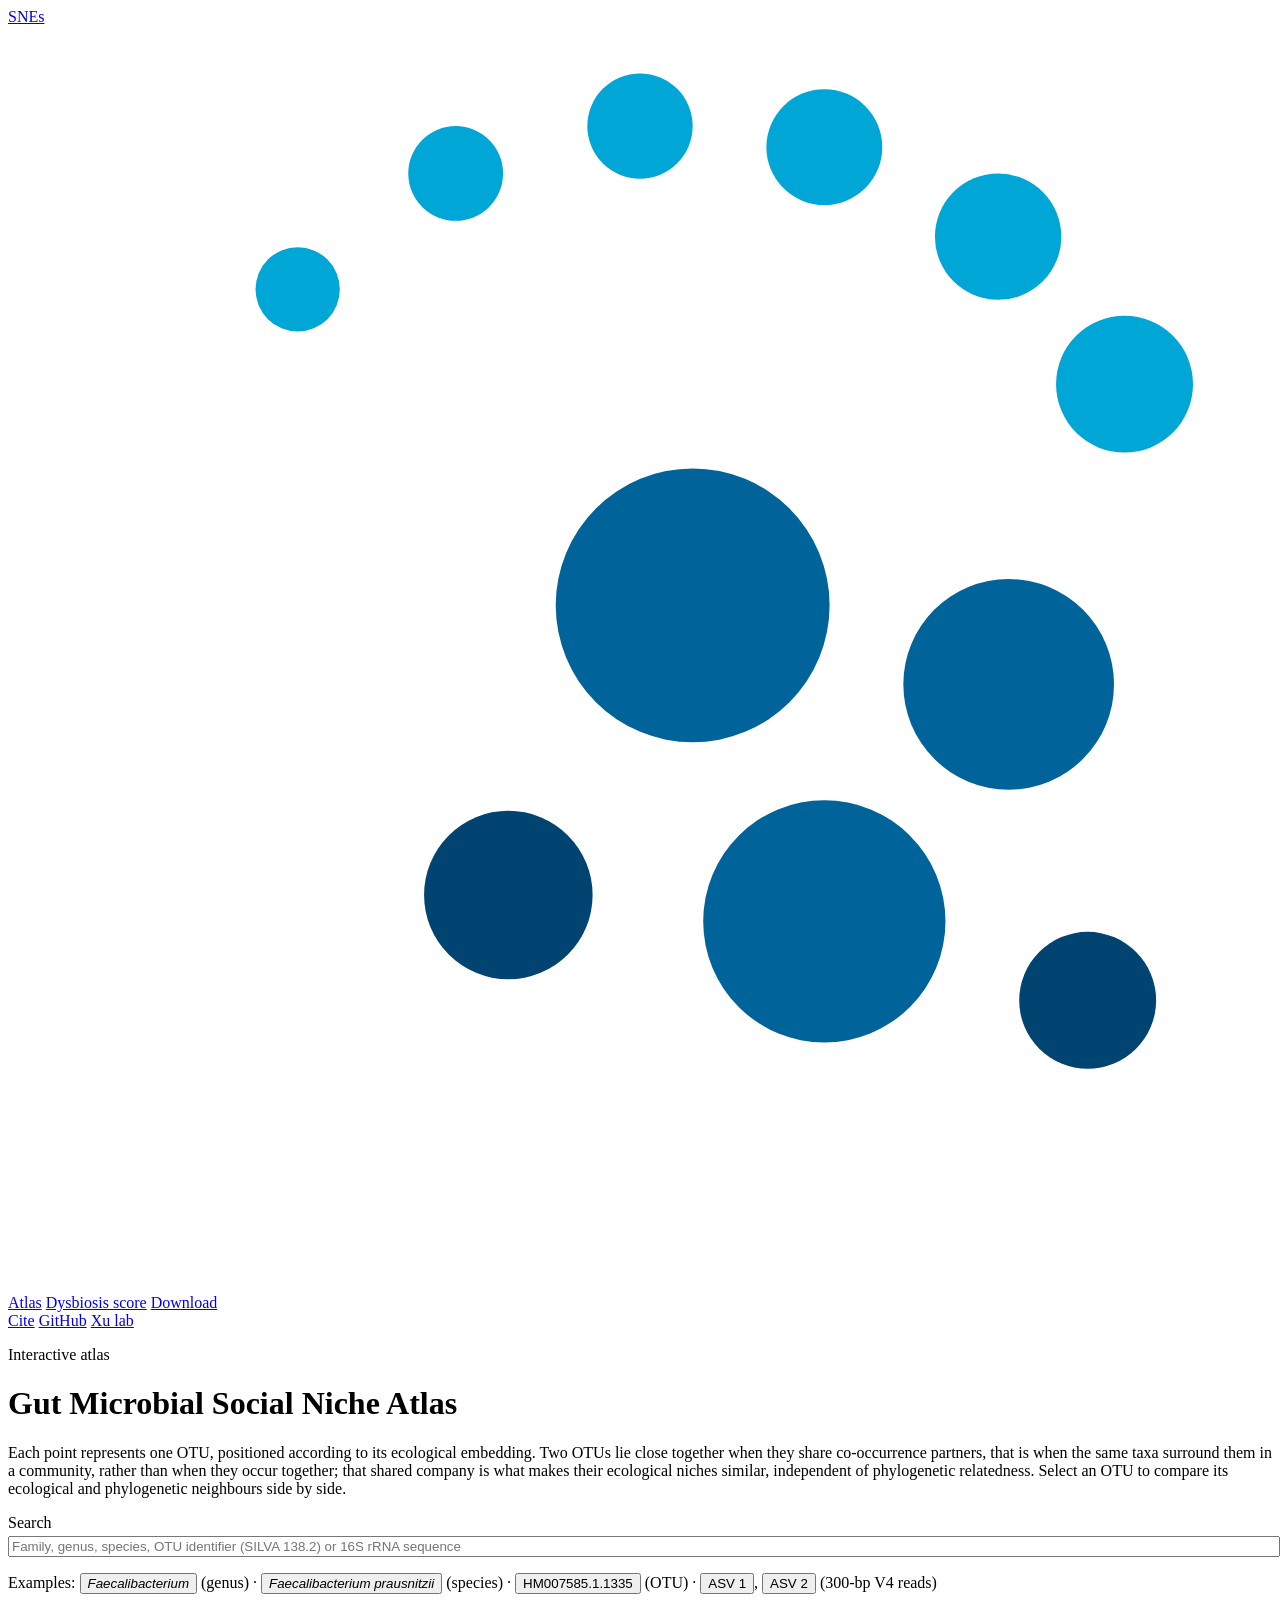
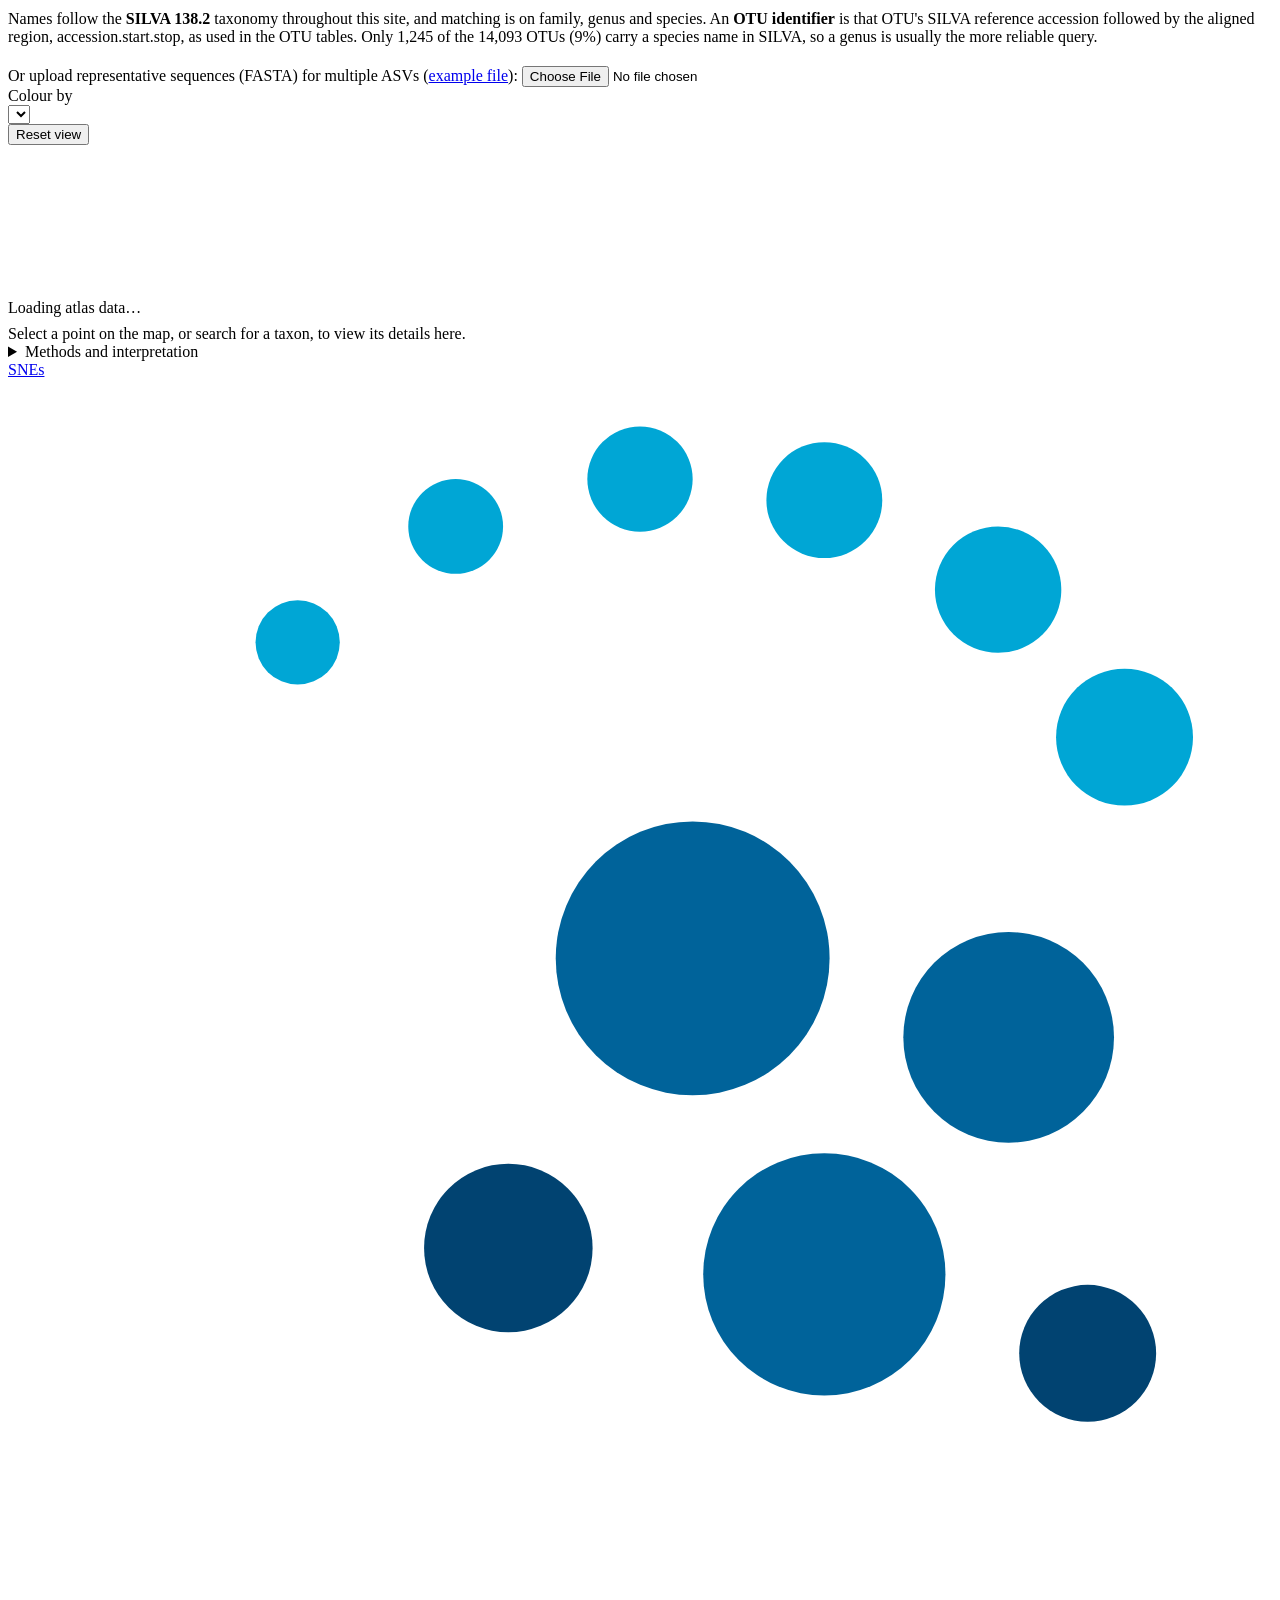
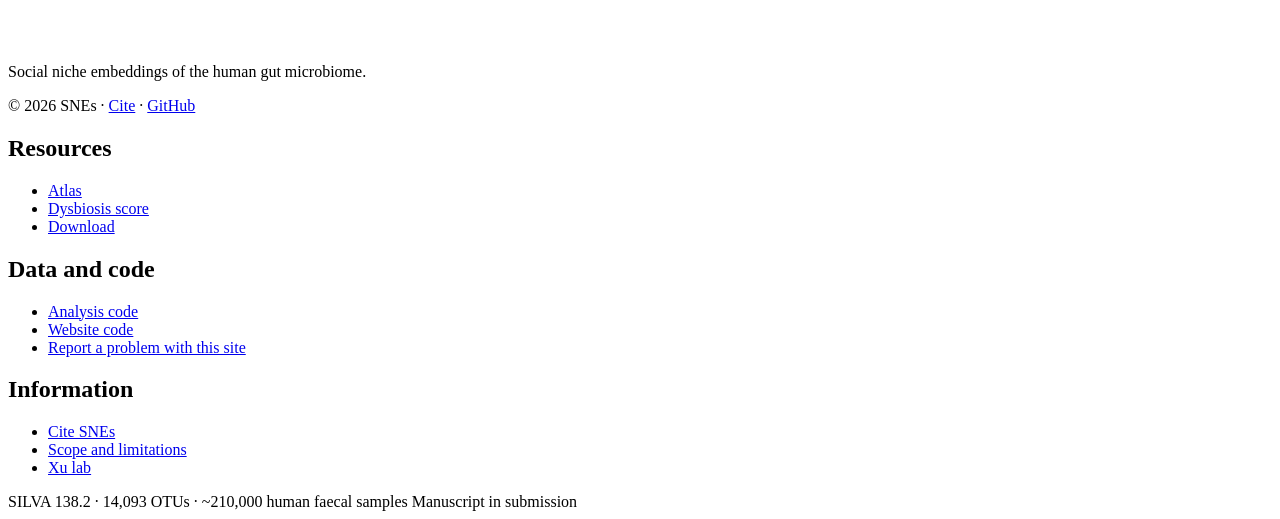
==== web/atlas/index.html @ dbc8ffb1 "Drop the research-use notice from the footer; the dysbiosis page carries it where it matters" ====
<!DOCTYPE html>
<html lang="en">
<head>
<meta charset="utf-8">
<meta name="viewport" content="width=device-width, initial-scale=1">
<title>Gut Microbial Social Niche Atlas — SNEs</title>
<meta name="description" content="An interactive map of 14,093 human gut OTUs based on ecological embeddings, with predicted traits and their cross-validated performance.">
<link rel="icon" href="/favicon.svg" type="image/svg+xml">
<link rel="stylesheet" href="/assets/css/main.css?v=5">
</head>
<body>

<header class="site-header">
  <div class="site-header__inner">
    <a class="logo" href="/" aria-label="SNEs home">
      <span class="logo__word">SNEs</span>
      <svg class="logo__mark" viewBox="0 0 48 48" aria-hidden="true" focusable="false">
        <g fill="#00a6d5"><circle cx="11" cy="10" r="1.6"/><circle cx="17" cy="5.6" r="1.8"/><circle cx="24" cy="3.8" r="2"/><circle cx="31" cy="4.6" r="2.2"/><circle cx="37.6" cy="8" r="2.4"/><circle cx="42.4" cy="13.6" r="2.6"/></g>
        <g fill="#00639a"><circle cx="26" cy="22" r="5.2"/><circle cx="38" cy="25" r="4"/><circle cx="31" cy="34" r="4.6"/></g>
        <g fill="#014371"><circle cx="19" cy="33" r="3.2"/><circle cx="41" cy="37" r="2.6"/></g>
      </svg>
    </a>
    <nav class="site-nav" aria-label="Main">
      <a href="/atlas/" aria-current="page">Atlas</a>
      <a href="/dysbiosis/">Dysbiosis score</a>
      <a href="/download/">Download</a>
    </nav>
    <nav class="site-nav site-nav--utility" aria-label="Project">
      <a href="/cite/">Cite</a>
      <a href="https://github.com/xu-research-lab/microbial-embeddings">GitHub</a>
      <a href="https://xulab.pages.dev/en/">Xu lab</a>
    </nav>
  </div>
</header>

<main class="wrap">

  <div>
    <p class="kicker">Interactive atlas</p>
    <h1>Gut Microbial Social Niche Atlas</h1>
    <p class="lede mt-12">
      Each point represents one OTU, positioned according to its ecological
      embedding. Two OTUs lie close together when they share co-occurrence
      partners, that is when the same taxa surround them in a community, rather
      than when they occur together; that shared company is what makes their
      ecological niches similar, independent of phylogenetic relatedness.
      Select an OTU to compare its ecological and phylogenetic neighbours side
      by side.
    </p>
  </div>

  <div class="mt-24">
    <div class="spread" style="gap:24px; align-items:flex-end">
      <div style="flex:1 1 320px; min-width:280px">
        <label for="search">Search</label>
        <input type="text" id="search" placeholder="Family, genus, species, OTU identifier (SILVA 138.2) or 16S rRNA sequence"
               autocomplete="off" style="width:100%; margin-top:4px">
        <p class="small muted mt-8 examples" id="search-examples" style="margin-bottom:0">
          Examples:
          <button type="button" class="link" data-query="Faecalibacterium"><i>Faecalibacterium</i></button> (genus) ·
          <button type="button" class="link" data-query="Faecalibacterium prausnitzii"><i>Faecalibacterium prausnitzii</i></button> (species) ·
          <button type="button" class="link" data-query="HM007585.1.1335">HM007585.1.1335</button> (OTU) ·
          <button type="button" class="link" data-asv="0">ASV 1</button>,
          <button type="button" class="link" data-asv="1">ASV 2</button> (300-bp V4 reads)
        </p>
        <p class="small muted mt-8" style="margin-bottom:0">
          Names follow the <b>SILVA 138.2</b> taxonomy throughout this site, and
          matching is on family, genus and species. An <b>OTU identifier</b> is
          that OTU's SILVA reference accession followed by the aligned region,
          <span class="mono">accession.start.stop</span>, as used in the OTU
          tables. Only 1,245 of the 14,093 OTUs (9%) carry a species name in
          SILVA, so a genus is usually the more reliable query.
        </p>
        <p class="small muted mt-8" style="margin-bottom:0">
          <label for="reads" style="font-weight:400">Or upload representative sequences (FASTA) for multiple ASVs
            (<a href="/data/examples/atlas_asv_example.fasta" download>example file</a>):</label>
          <input type="file" id="reads" accept=".fasta,.fa,.fna,.fas,.txt" style="margin-top:4px; max-width:100%">
        </p>
        <div id="results" class="stack mt-8"></div>
      </div>
      <div>
        <label for="color-by">Colour by</label><br>
        <select id="color-by" class="mt-4"></select>
      </div>
      <div>
        <button id="reset" class="button--quiet" type="button">Reset view</button>
      </div>
    </div>
  </div>

  <div class="well mt-16" id="well">
      <canvas id="canvas" tabindex="0"
              aria-label="Scatter plot of 14,093 OTUs. Use the arrow keys to pan, plus and minus to zoom, zero to reset. The search box above reaches any taxon directly."></canvas>
      <div class="well__legend" id="legend" hidden></div>
      <div class="well__status" id="status">
        <p style="margin:0">Loading atlas data…</p>
        <div class="progress mt-8"><div class="progress__bar" id="bar"></div></div>
        <p class="small" id="progress-text" style="margin:8px 0 0"></p>
      </div>
  </div>

  <aside class="card card-panel mt-16" id="panel" aria-live="polite">
    <p class="muted" style="margin:0">Select a point on the map, or search for a taxon, to view its details here.</p>
  </aside>

  <div class="mt-24" id="methods">
    <details>
      <summary>Methods and interpretation</summary>
      <div class="stack mt-12">
        <p>
          <strong>Layout.</strong> Point positions are a UMAP projection of the
          100-dimensional ecological embeddings. Distances in two dimensions
          are approximate and should not be interpreted quantitatively; the
          ecological neighbour list gives cosine similarities in the full
          100-dimensional space.
        </p>
        <p>
          <strong>Names and identifiers.</strong> Every name on this site comes
          from the SILVA 138.2 SSU Ref NR99 taxonomy, so the ranks shown for an
          OTU are that one system rather than a mixture of sources. SILVA 138.2
          uses the current phylum names, which differ from the older ones still
          common in the literature: <i>Bacillota</i> (formerly Firmicutes),
          <i>Bacteroidota</i> (Bacteroidetes), <i>Pseudomonadota</i>
          (Proteobacteria) and <i>Actinomycetota</i> (Actinobacteria). An OTU
          identifier is the accession of the OTU's SILVA reference sequence
          followed by the region of it that is aligned, in the form
          <span class="mono">accession.start.stop</span>; the identifier
          <span class="mono">HM007585.1.1335</span>, for example, is bases 1 to
          1,335 of GenBank accession HM007585. These are the identifiers the
          OTU tables use, and the ones the dysbiosis score expects. A species
          name is given only where the SILVA record names an isolate: that is
          1,245 of the 14,093 OTUs. The others were sequenced from uncultured
          material and carry no species in SILVA, so they are reached by genus,
          by identifier, or by searching their sequence.
        </p>
        <p>
          <strong>The two neighbour lists.</strong> Ecological neighbours are
          ranked by the cosine similarity of the social niche embeddings, so
          1.000 would be an identical co-occurrence pattern across the
          approximately 210,000 samples. Phylogenetic neighbours are ranked by
          patristic distance on the SILVA 138.2 reference tree &mdash; the sum
          of the branch lengths along the path between the two OTUs, in
          substitutions per site &mdash; so 0 would be the same position in the
          tree. The two numbers answer different questions and are not on one
          scale; compare values within a column, not across the pair.
        </p>
        <p>
          <strong>Trait prediction.</strong> Traits are predicted by random
          forest classifiers trained on SNE vectors, with Traitar genome
          annotations as labels. Performance is estimated by
          leave-one-phylum-out cross-validation, in which all members of the
          test phylum are excluded from training. This is stricter than random
          splitting, and the resulting AUC is shown next to every prediction.
        </p>
        <p>
          <strong>Sequence search.</strong> Pasted or uploaded sequences are
          aligned on the server against the representative sequences of all
          14,093 OTUs at 97% identity, and are deleted after the search. A short
          amplicon may be equally similar to several OTUs; in that case, all
          matching OTUs are listed.
        </p>
        <p>
          <strong>Hidden traits.</strong> Predictions for traits with a
          cross-validated AUC below 0.65 are hidden by default because their
          predictive performance is low; they can be shown at the bottom of each
          OTU panel. BacDive measurements and Traitar genome annotations are
          always shown.
        </p>
      </div>
    </details>
  </div>

</main>

<footer class="site-footer">
  <div class="site-footer__inner">
    <div class="site-footer__brand">
      <a class="logo logo--large" href="/" aria-label="SNEs home">
        <span class="logo__word">SNEs</span>
        <svg class="logo__mark" viewBox="0 0 48 48" aria-hidden="true" focusable="false">
          <g fill="#00a6d5"><circle cx="11" cy="10" r="1.6"/><circle cx="17" cy="5.6" r="1.8"/><circle cx="24" cy="3.8" r="2"/><circle cx="31" cy="4.6" r="2.2"/><circle cx="37.6" cy="8" r="2.4"/><circle cx="42.4" cy="13.6" r="2.6"/></g>
          <g fill="#00639a"><circle cx="26" cy="22" r="5.2"/><circle cx="38" cy="25" r="4"/><circle cx="31" cy="34" r="4.6"/></g>
          <g fill="#014371"><circle cx="19" cy="33" r="3.2"/><circle cx="41" cy="37" r="2.6"/></g>
        </svg>
      </a>
      <p>Social niche embeddings of the human gut microbiome.</p>
      <p>&copy; 2026 SNEs &middot; <a href="/cite/">Cite</a> &middot; <a href="https://github.com/xu-research-lab/microbial-embeddings">GitHub</a></p>
    </div>
    <div>
      <h2>Resources</h2>
      <ul>
        <li><a href="/atlas/">Atlas</a></li>
        <li><a href="/dysbiosis/">Dysbiosis score</a></li>
        <li><a href="/download/">Download</a></li>
      </ul>
    </div>
    <div>
      <h2>Data and code</h2>
      <ul>
        <li><a href="https://github.com/xu-research-lab/microbial-embeddings">Analysis code</a></li>
        <li><a href="https://github.com/xu-research-lab/sne-website">Website code</a></li>
        <li><a href="https://github.com/xu-research-lab/sne-website/issues">Report a problem with this site</a></li>
      </ul>
    </div>
    <div>
      <h2>Information</h2>
      <ul>
        <li><a href="/cite/">Cite SNEs</a></li>
        <li><a href="/#scope">Scope and limitations</a></li>
        <li><a href="https://xulab.pages.dev/en/">Xu lab</a></li>
      </ul>
    </div>
  </div>
  <div class="site-footer__bottom">
    <span>SILVA 138.2 &middot; 14,093 OTUs &middot; ~210,000 human faecal samples</span>
    <span>Manuscript in submission</span>
  </div>
</footer>

<script type="module" src="/assets/js/atlas.js?v=8"></script>

</body>
</html>
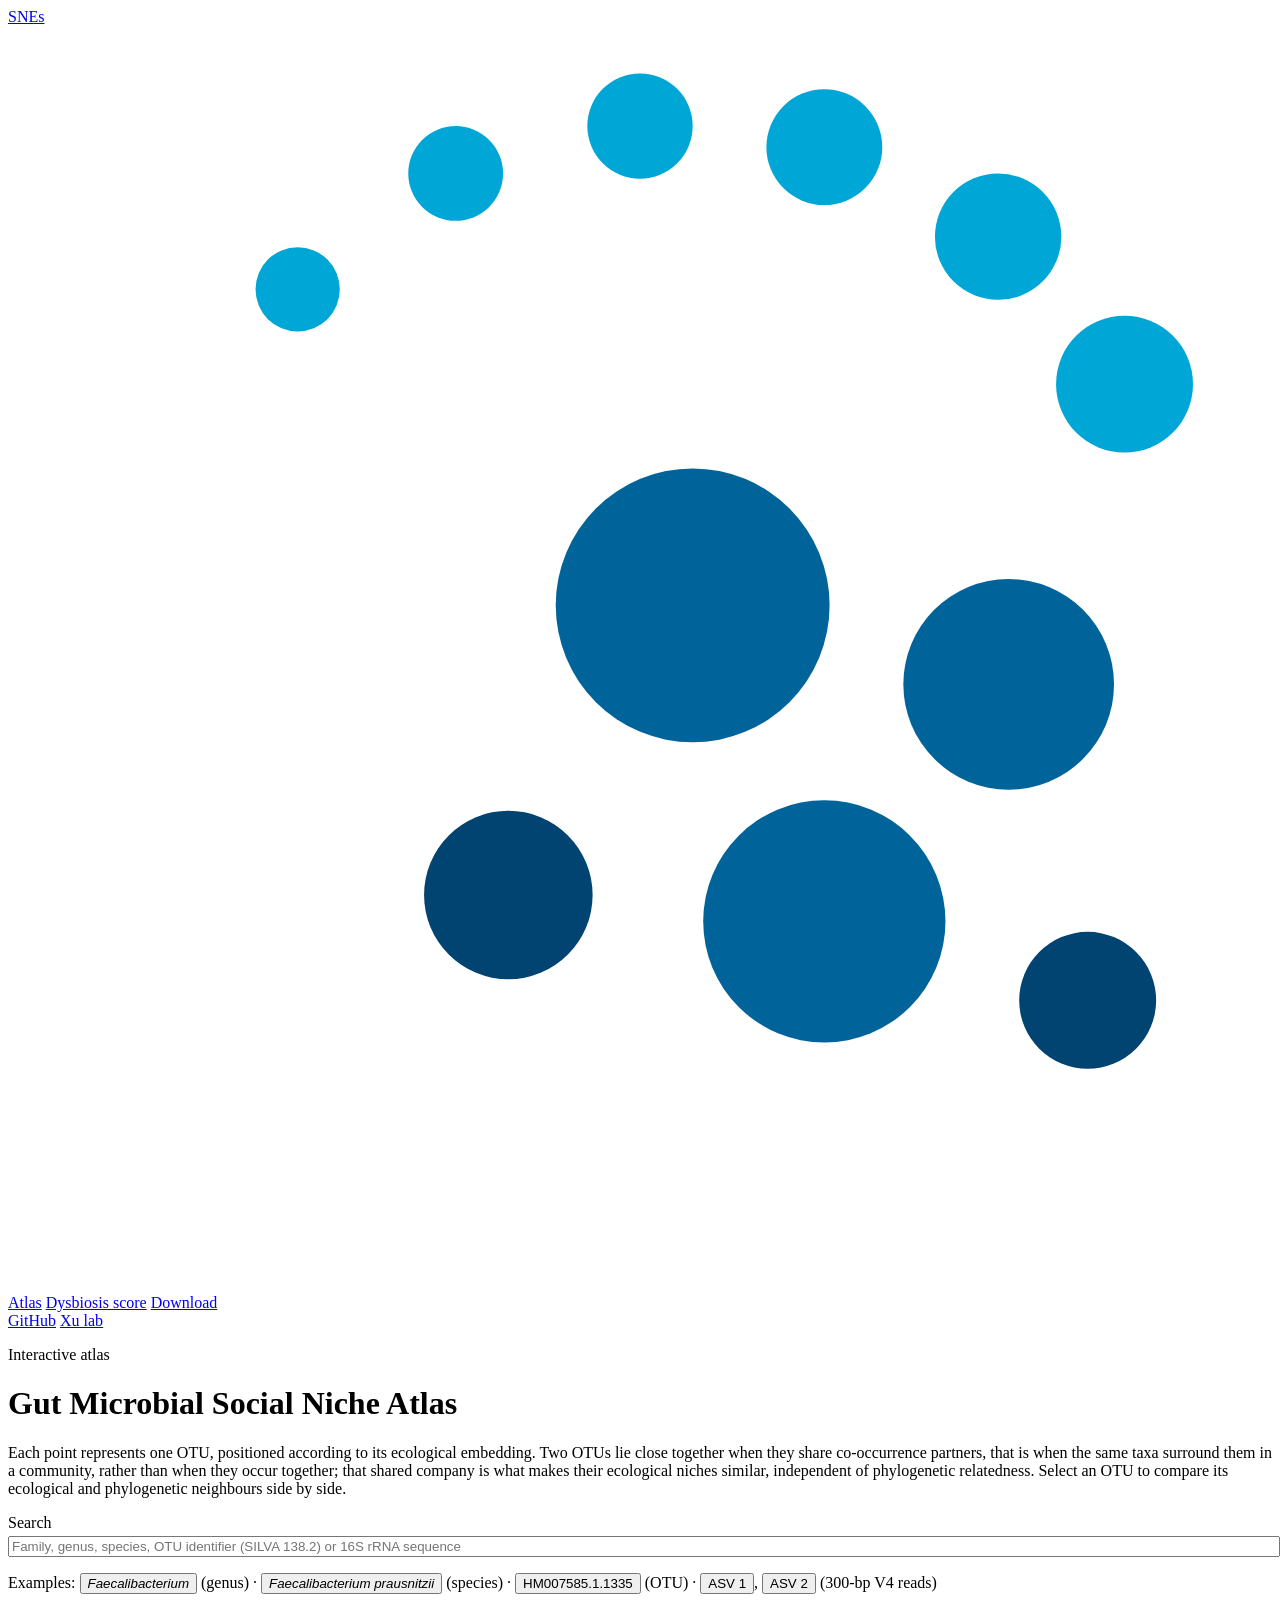
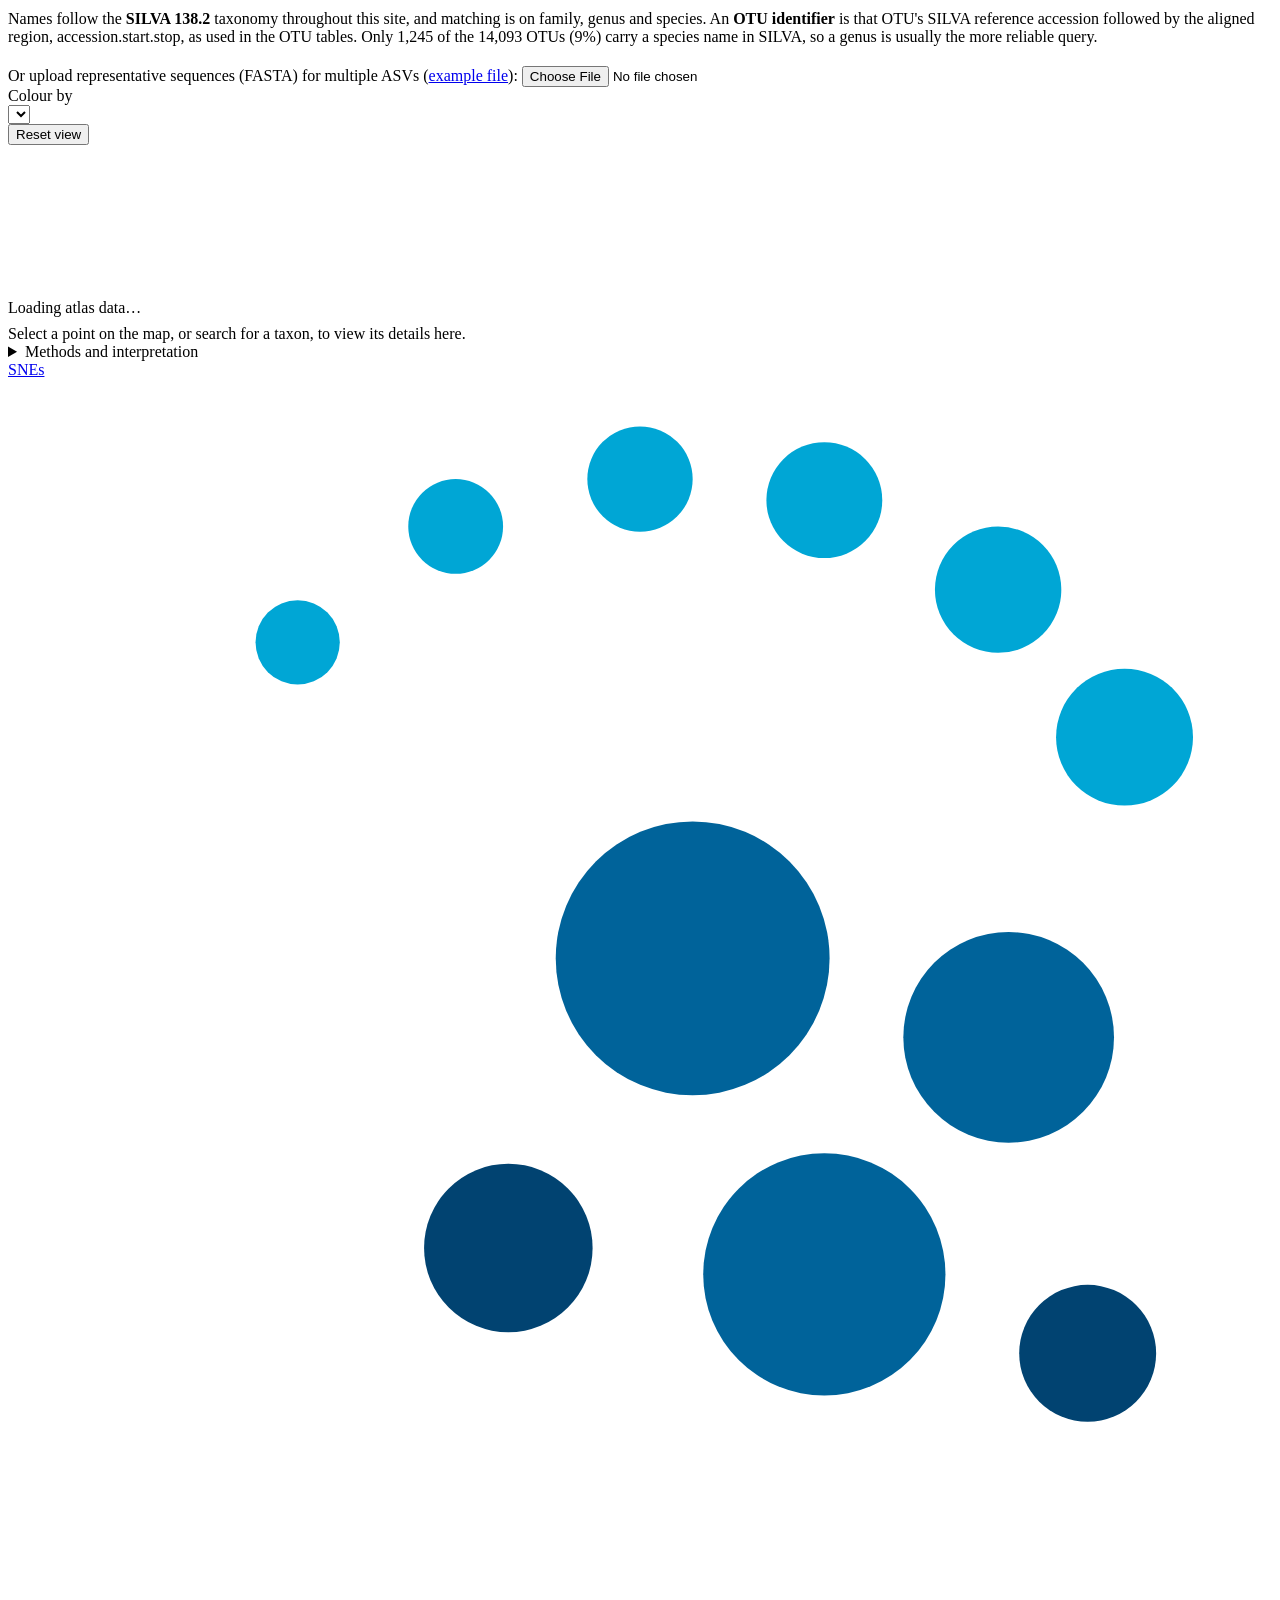
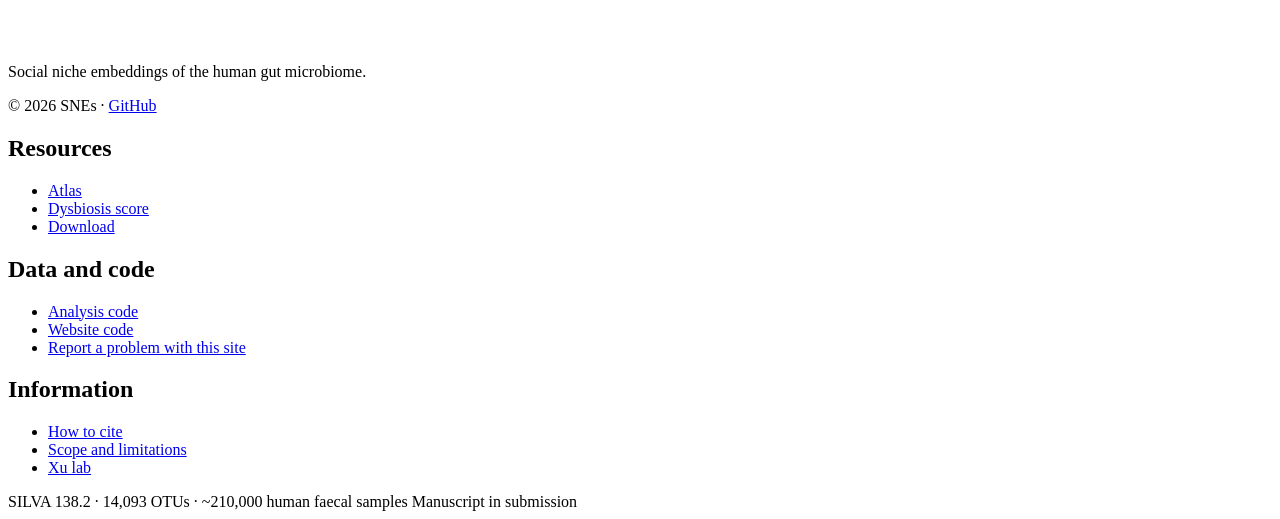
==== commit 802bd3f5: "Fold the citation into the home page and the version table into downloads" ====
--- a/web/atlas/index.html
+++ b/web/atlas/index.html
@@ -26,7 +26,6 @@
       <a href="/download/">Download</a>
     </nav>
     <nav class="site-nav site-nav--utility" aria-label="Project">
-      <a href="/cite/">Cite</a>
       <a href="https://github.com/xu-research-lab/microbial-embeddings">GitHub</a>
       <a href="https://xulab.pages.dev/en/">Xu lab</a>
     </nav>
@@ -150,7 +149,10 @@
           annotations as labels. Performance is estimated by
           leave-one-phylum-out cross-validation, in which all members of the
           test phylum are excluded from training. This is stricter than random
-          splitting, and the resulting AUC is shown next to every prediction.
+          splitting, and it is the appropriate test here because most OTUs with
+          a prediction are uncultured and lie outside the training
+          distribution. A predicted trait is an inference rather than a
+          measurement, and the AUC earned on that test is shown beside it.
         </p>
         <p>
           <strong>Sequence search.</strong> Pasted or uploaded sequences are
@@ -184,7 +186,7 @@
         </svg>
       </a>
       <p>Social niche embeddings of the human gut microbiome.</p>
-      <p>&copy; 2026 SNEs &middot; <a href="/cite/">Cite</a> &middot; <a href="https://github.com/xu-research-lab/microbial-embeddings">GitHub</a></p>
+      <p>&copy; 2026 SNEs &middot; <a href="https://github.com/xu-research-lab/microbial-embeddings">GitHub</a></p>
     </div>
     <div>
       <h2>Resources</h2>
@@ -205,7 +207,7 @@
     <div>
       <h2>Information</h2>
       <ul>
-        <li><a href="/cite/">Cite SNEs</a></li>
+        <li><a href="/#cite">How to cite</a></li>
         <li><a href="/#scope">Scope and limitations</a></li>
         <li><a href="https://xulab.pages.dev/en/">Xu lab</a></li>
       </ul>
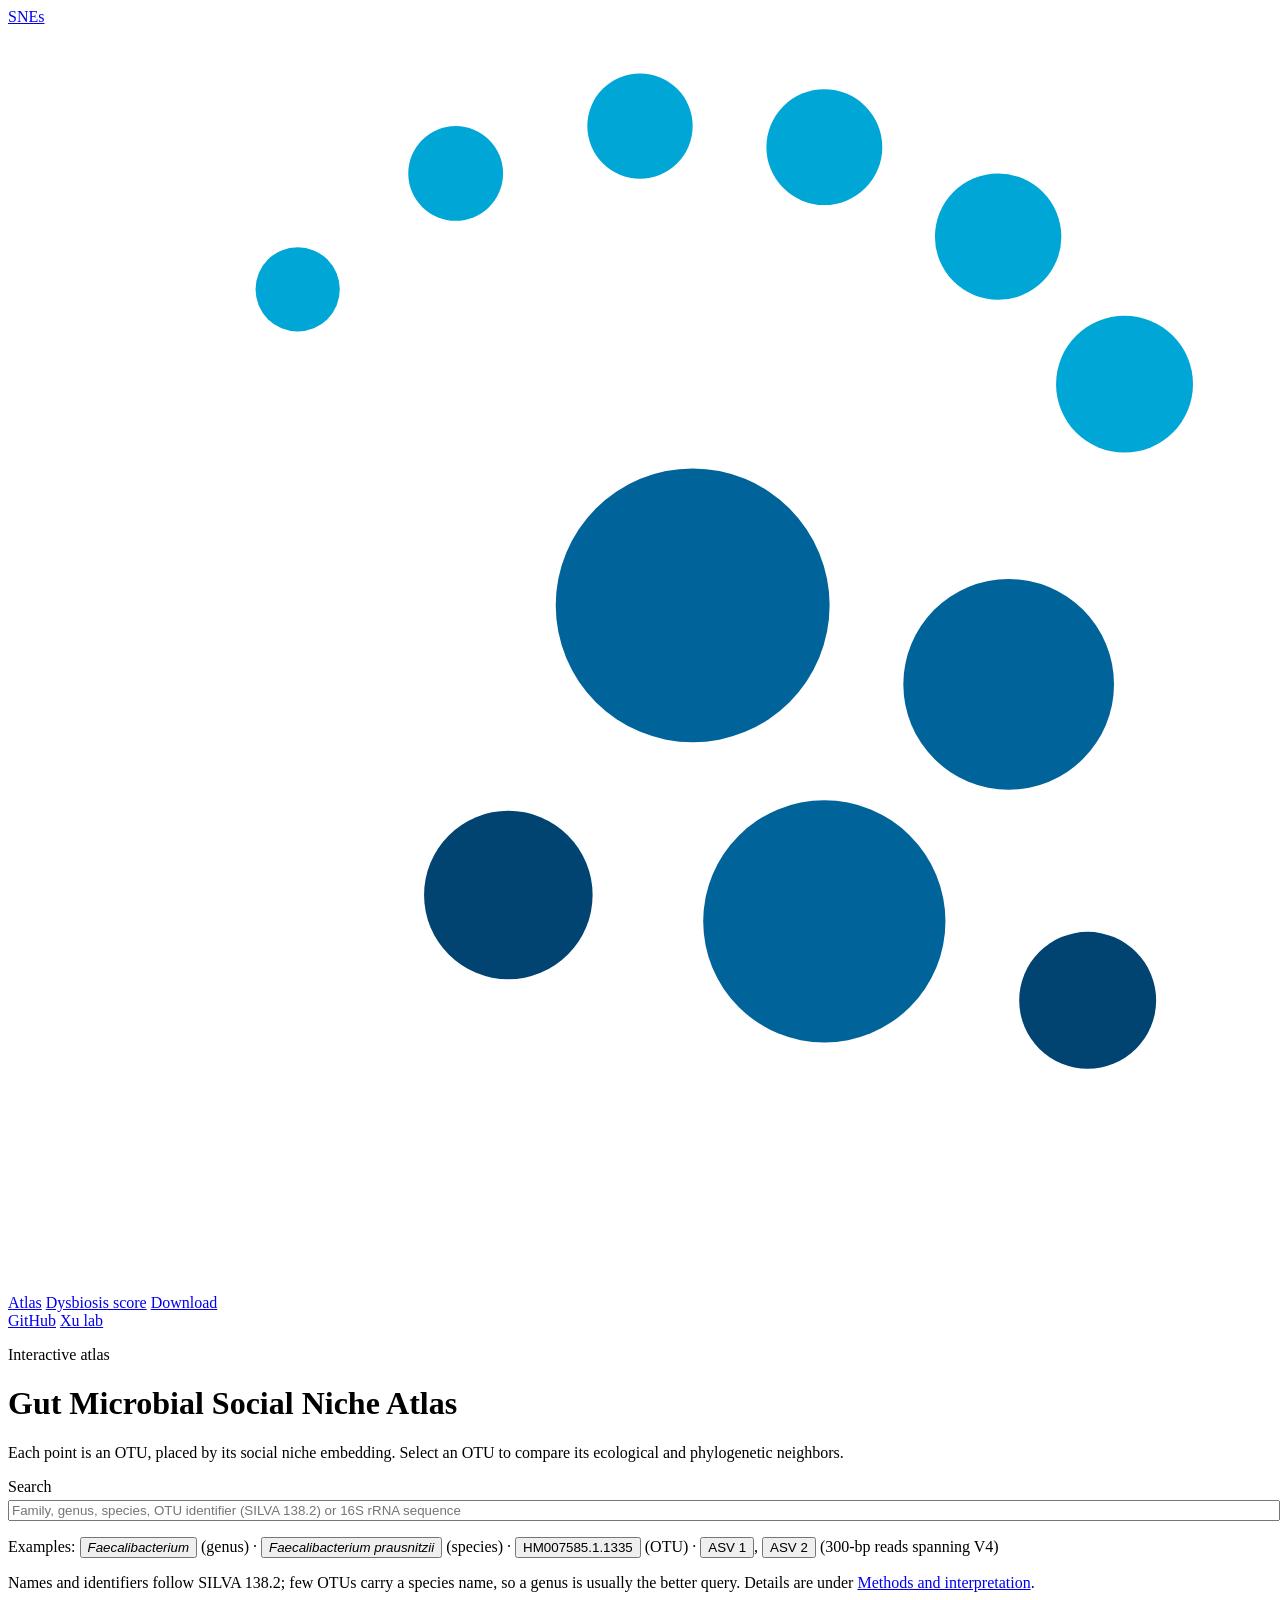
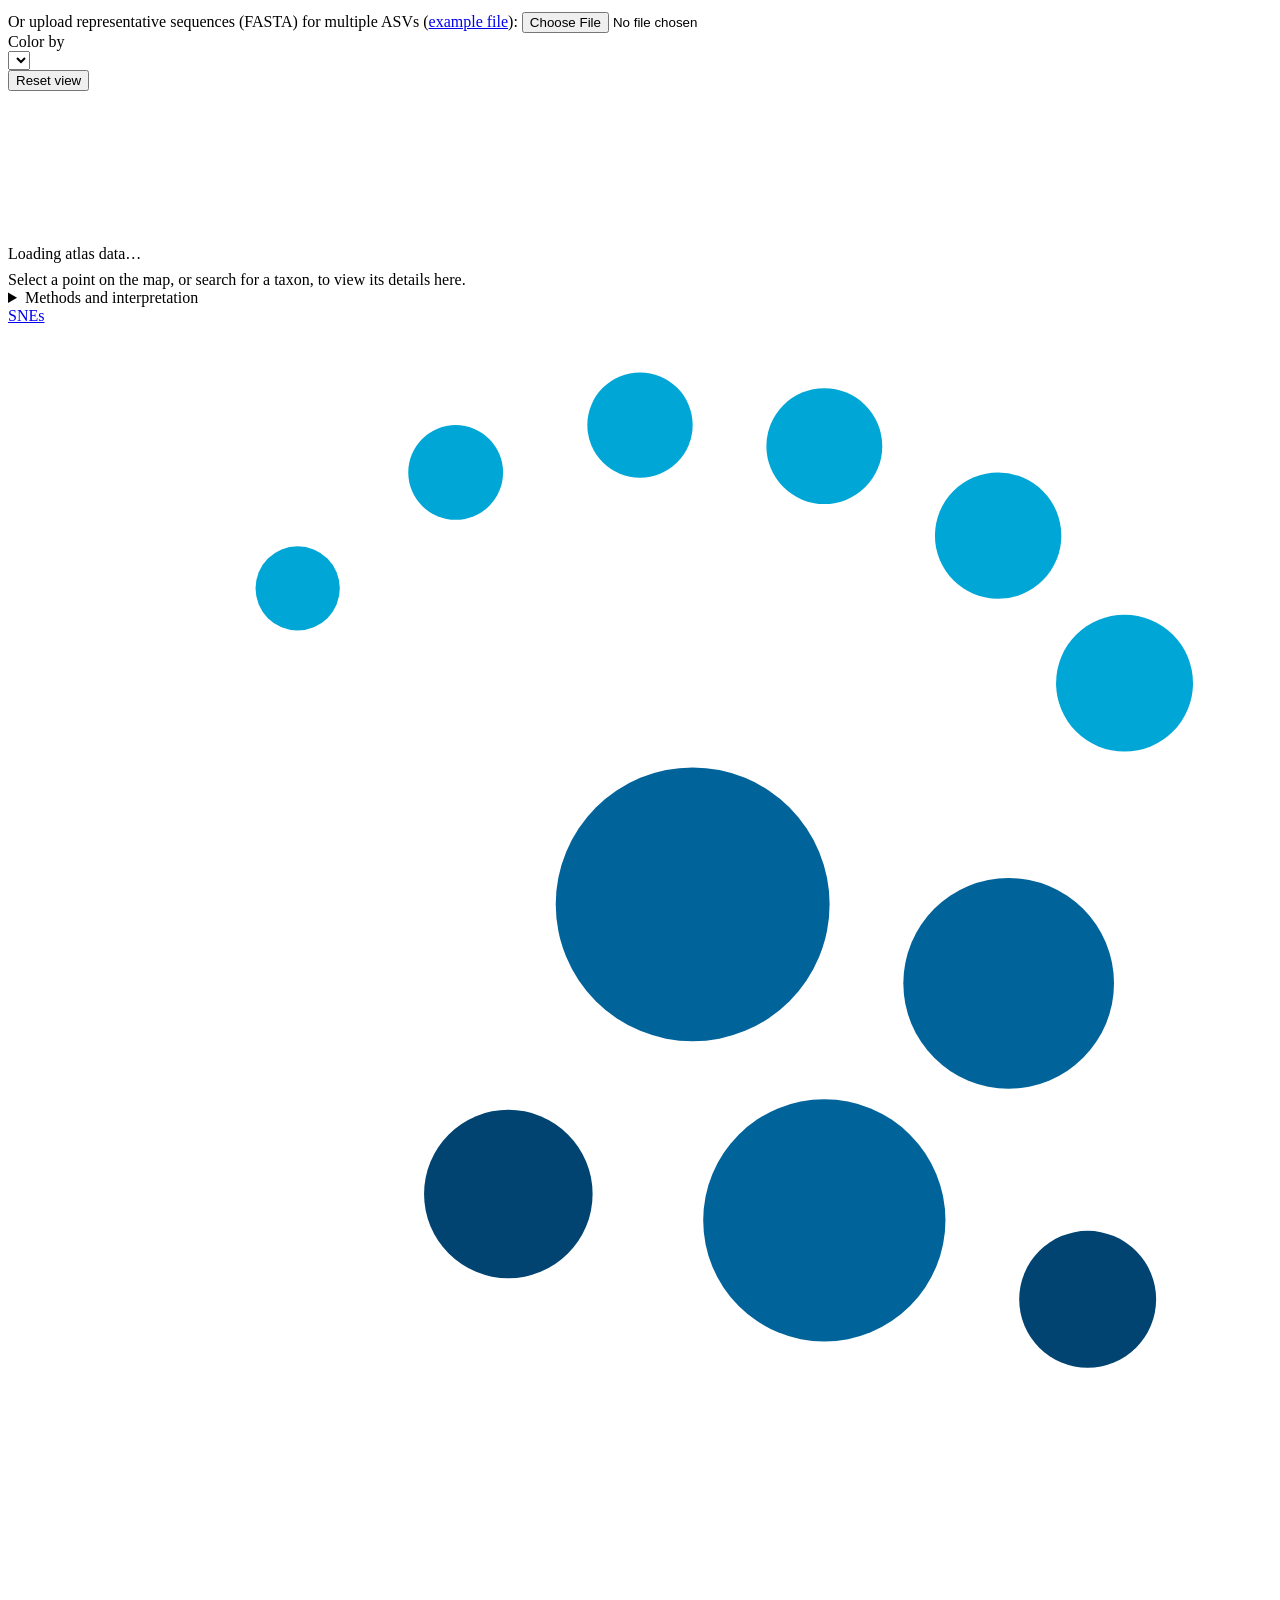
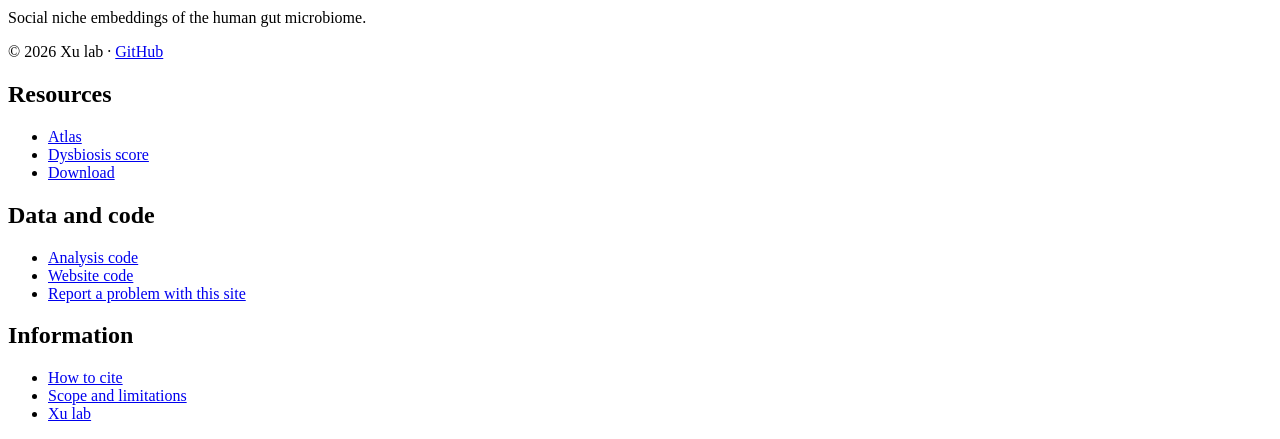
==== commit adc8d933: "Apply the site review: claims, redundancy, spelling and the projector leftovers" ====
--- a/web/atlas/index.html
+++ b/web/atlas/index.html
@@ -6,7 +6,7 @@
 <title>Gut Microbial Social Niche Atlas — SNEs</title>
 <meta name="description" content="An interactive map of 14,093 human gut OTUs based on ecological embeddings, with predicted traits and their cross-validated performance.">
 <link rel="icon" href="/favicon.svg" type="image/svg+xml">
-<link rel="stylesheet" href="/assets/css/main.css?v=5">
+<link rel="stylesheet" href="/assets/css/main.css?v=6">
 </head>
 <body>
 
@@ -38,13 +38,8 @@
     <p class="kicker">Interactive atlas</p>
     <h1>Gut Microbial Social Niche Atlas</h1>
     <p class="lede mt-12">
-      Each point represents one OTU, positioned according to its ecological
-      embedding. Two OTUs lie close together when they share co-occurrence
-      partners, that is when the same taxa surround them in a community, rather
-      than when they occur together; that shared company is what makes their
-      ecological niches similar, independent of phylogenetic relatedness.
-      Select an OTU to compare its ecological and phylogenetic neighbours side
-      by side.
+      Each point is an OTU, placed by its social niche embedding. Select an
+      OTU to compare its ecological and phylogenetic neighbors.
     </p>
   </div>
 
@@ -60,15 +55,12 @@
           <button type="button" class="link" data-query="Faecalibacterium prausnitzii"><i>Faecalibacterium prausnitzii</i></button> (species) ·
           <button type="button" class="link" data-query="HM007585.1.1335">HM007585.1.1335</button> (OTU) ·
           <button type="button" class="link" data-asv="0">ASV 1</button>,
-          <button type="button" class="link" data-asv="1">ASV 2</button> (300-bp V4 reads)
+          <button type="button" class="link" data-asv="1">ASV 2</button> (300-bp reads spanning V4)
         </p>
         <p class="small muted mt-8" style="margin-bottom:0">
-          Names follow the <b>SILVA 138.2</b> taxonomy throughout this site, and
-          matching is on family, genus and species. An <b>OTU identifier</b> is
-          that OTU's SILVA reference accession followed by the aligned region,
-          <span class="mono">accession.start.stop</span>, as used in the OTU
-          tables. Only 1,245 of the 14,093 OTUs (9%) carry a species name in
-          SILVA, so a genus is usually the more reliable query.
+          Names and identifiers follow SILVA 138.2; few OTUs carry a species
+          name, so a genus is usually the better query. Details are under
+          <a href="#methods">Methods and interpretation</a>.
         </p>
         <p class="small muted mt-8" style="margin-bottom:0">
           <label for="reads" style="font-weight:400">Or upload representative sequences (FASTA) for multiple ASVs
@@ -78,7 +70,7 @@
         <div id="results" class="stack mt-8"></div>
       </div>
       <div>
-        <label for="color-by">Colour by</label><br>
+        <label for="color-by">Color by</label><br>
         <select id="color-by" class="mt-4"></select>
       </div>
       <div>
@@ -110,7 +102,7 @@
           <strong>Layout.</strong> Point positions are a UMAP projection of the
           100-dimensional ecological embeddings. Distances in two dimensions
           are approximate and should not be interpreted quantitatively; the
-          ecological neighbour list gives cosine similarities in the full
+          ecological neighbor list gives cosine similarities in the full
           100-dimensional space.
         </p>
         <p>
@@ -126,17 +118,17 @@
           <span class="mono">accession.start.stop</span>; the identifier
           <span class="mono">HM007585.1.1335</span>, for example, is bases 1 to
           1,335 of GenBank accession HM007585. These are the identifiers the
-          OTU tables use, and the ones the dysbiosis score expects. A species
-          name is given only where the SILVA record names an isolate: that is
-          1,245 of the 14,093 OTUs. The others were sequenced from uncultured
-          material and carry no species in SILVA, so they are reached by genus,
-          by identifier, or by searching their sequence.
-        </p>
-        <p>
-          <strong>The two neighbour lists.</strong> Ecological neighbours are
-          ranked by the cosine similarity of the social niche embeddings, so
-          1.000 would be an identical co-occurrence pattern across the
-          approximately 210,000 samples. Phylogenetic neighbours are ranked by
+          OTU tables use, and the ones the dysbiosis score expects. The search
+          matches family, genus, species and identifier. A species name is
+          given only where the SILVA record names one: that is 1,245 of the
+          14,093 OTUs. The others carry no species name in SILVA, so they are
+          reached by genus, by identifier, or by searching their sequence.
+        </p>
+        <p>
+          <strong>The two neighbor lists.</strong> Ecological neighbors are
+          ranked by the cosine similarity of the social niche embeddings: 1
+          means the two embeddings point in the same direction, that is the
+          OTUs share the same co-occurrence partners. Phylogenetic neighbors are ranked by
           patristic distance on the SILVA 138.2 reference tree &mdash; the sum
           of the branch lengths along the path between the two OTUs, in
           substitutions per site &mdash; so 0 would be the same position in the
@@ -145,12 +137,16 @@
         </p>
         <p>
           <strong>Trait prediction.</strong> Traits are predicted by random
-          forest classifiers trained on SNE vectors, with Traitar genome
-          annotations as labels. Performance is estimated by
+          forest classifiers trained on SNE vectors, with Traitar calls as
+          labels. Traitar itself infers a phenotype from the gene content of a
+          genome, so the labels are not laboratory measurements and the AUCs
+          below state how well the embedding reproduces Traitar, not how well
+          it reproduces an experiment. Where BacDive holds a measured value for
+          an OTU, the card shows that instead, marked as measured. Performance is estimated by
           leave-one-phylum-out cross-validation, in which all members of the
           test phylum are excluded from training. This is stricter than random
           splitting, and it is the appropriate test here because most OTUs with
-          a prediction are uncultured and lie outside the training
+          a prediction have no linked genome and lie outside the training
           distribution. A predicted trait is an inference rather than a
           measurement, and the AUC earned on that test is shown beside it.
         </p>
@@ -186,7 +182,7 @@
         </svg>
       </a>
       <p>Social niche embeddings of the human gut microbiome.</p>
-      <p>&copy; 2026 SNEs &middot; <a href="https://github.com/xu-research-lab/microbial-embeddings">GitHub</a></p>
+      <p>&copy; 2026 Xu lab &middot; <a href="https://github.com/xu-research-lab/microbial-embeddings">GitHub</a></p>
     </div>
     <div>
       <h2>Resources</h2>
@@ -213,13 +209,9 @@
       </ul>
     </div>
   </div>
-  <div class="site-footer__bottom">
-    <span>SILVA 138.2 &middot; 14,093 OTUs &middot; ~210,000 human faecal samples</span>
-    <span>Manuscript in submission</span>
-  </div>
 </footer>
 
-<script type="module" src="/assets/js/atlas.js?v=8"></script>
+<script type="module" src="/assets/js/atlas.js?v=10"></script>
 
 </body>
 </html>
